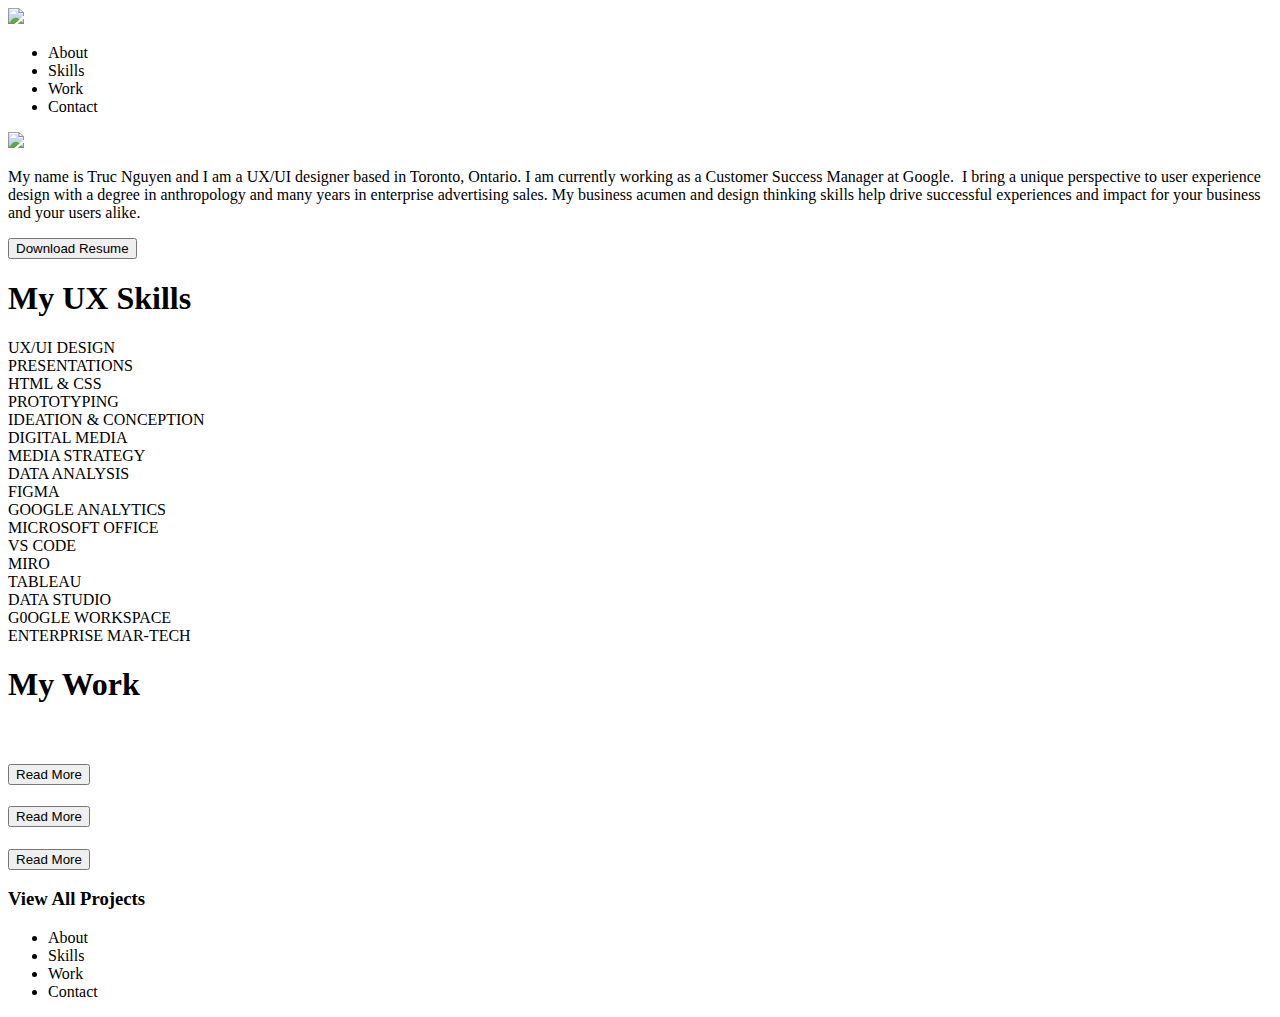
==== index.html @ 457abf6b "step 1-4" ====
<!DOCTYPE html>
<html>

<head>
    <title>About Me Page
    </title>
    <link href="../UX_UI_HW_18/css/style.css" rel="stylesheet" type="text/css">
    <link rel="preconnect" href="https://fonts.googleapis.com">
    <link rel="preconnect" href="https://fonts.gstatic.com" crossorigin>
    <link
        href="https://fonts.googleapis.com/css2?family=Playfair+Display:ital,wght@0,400;0,500;0,600;0,700;0,800;0,900;1,400;1,500;1,600;1,700;1,800;1,900&display=swap"
        rel="stylesheet">
    <link rel="preconnect" href="https://fonts.googleapis.com">
    <link rel="preconnect" href="https://fonts.gstatic.com" crossorigin>
    <link
        href="https://fonts.googleapis.com/css2?family=DM+Sans:ital,opsz,wght@0,9..40,100;0,9..40,200;0,9..40,300;0,9..40,400;0,9..40,500;0,9..40,600;0,9..40,700;0,9..40,800;0,9..40,900;0,9..40,1000;1,9..40,100;1,9..40,200;1,9..40,300;1,9..40,400;1,9..40,500;1,9..40,600;1,9..40,700;1,9..40,800;1,9..40,900;1,9..40,1000&display=swap"
        rel="stylesheet">
</head>

<body>
    <header class="Navigation">
        <div class="inline-block logo">
            <img class="logopic" src="../UX_UI_HW_17/Week 17/Mood Board/Vector 7.png">
        </div>
        <nav class="inline-block">
            <ul>
                <li class="inline-block"> About</li>
                <li class="inline-block"> Skills </li>
                <li class="inline-block"> Work </li>
                <li class="inline-block"> Contact </li>
            </ul>
        </nav>

    </header>
    <section class="heroImg">
        <div class="content">
            <img class="hero" src="../UX_UI_HW_17/Week 17/IMG_20180706_144711_190 (1) 1.png">
            <p> My name is Truc Nguyen and I am a UX/UI designer based in Toronto, Ontario. I am currently working as a
                Customer Success Manager at Google. 
                I bring a unique perspective to user experience design with a degree in anthropology and many years in
                enterprise advertising sales. My business acumen and design thinking skills help drive successful
                experiences and impact for your business and your users alike. 
            </p>
            <button>Download Resume</button>
        </div>
    </section>

    <section class="mySkills">
        <h1>My UX Skills</h1>
        <div class=outerDiv>
            <div class="flexContainer skills"> 
                <div class="skillChip">UX/UI DESIGN</div>
                <div class="skillChip">PRESENTATIONS</div>
                <div class="skillChip">HTML & CSS</div>
                <div class="skillChip">PROTOTYPING</div>
                <div class="skillChip">IDEATION & CONCEPTION</div>
                <div class="skillChip">DIGITAL MEDIA</div>
                <div class="skillChip">MEDIA STRATEGY</div>
                <div class="skillChip">DATA ANALYSIS</div>
            </div>
            <div class="flexContainer tools">
                <div class="skillChip">FIGMA</div>
                <div class="skillChip">GOOGLE ANALYTICS</div>
                <div class="skillChip">MICROSOFT OFFICE</div>
                <div class="skillChip">VS CODE</div>
                <div class="skillChip">MIRO</div>
                <div class="skillChip">TABLEAU</div>
                <div class="skillChip">DATA STUDIO</div>
                <div class="skillChip">G0OGLE WORKSPACE</div>
                <div class="skillChip">ENTERPRISE MAR-TECH</div>
            </div>
        </div>
    </section>
    <section class="myWork">
        <h1>My Work</h1>
        <div class="workGrid">
            <div><img src=""></div>
            <div>
                <h4></h4>
                <p></p>
                <button>Read More</button>
            </div>
            <div>
                <h4></h4>
                <p></p>
                <button>Read More</button>
            </div>
            <div>
                <h4></h4>
                <p></p>
                <button>Read More</button>
            </div>
        </div>
        <h3>View All Projects</h3>
    </section>
    <footer>
        <ul>
            <li class="inline-block"> About</li>
            <li class="inline-block"> Skills</li>
            <li class="inline-block"> Work</li>
            <li class="inline-block"> Contact</li>
        </ul>


    </footer>
</body>



</html>
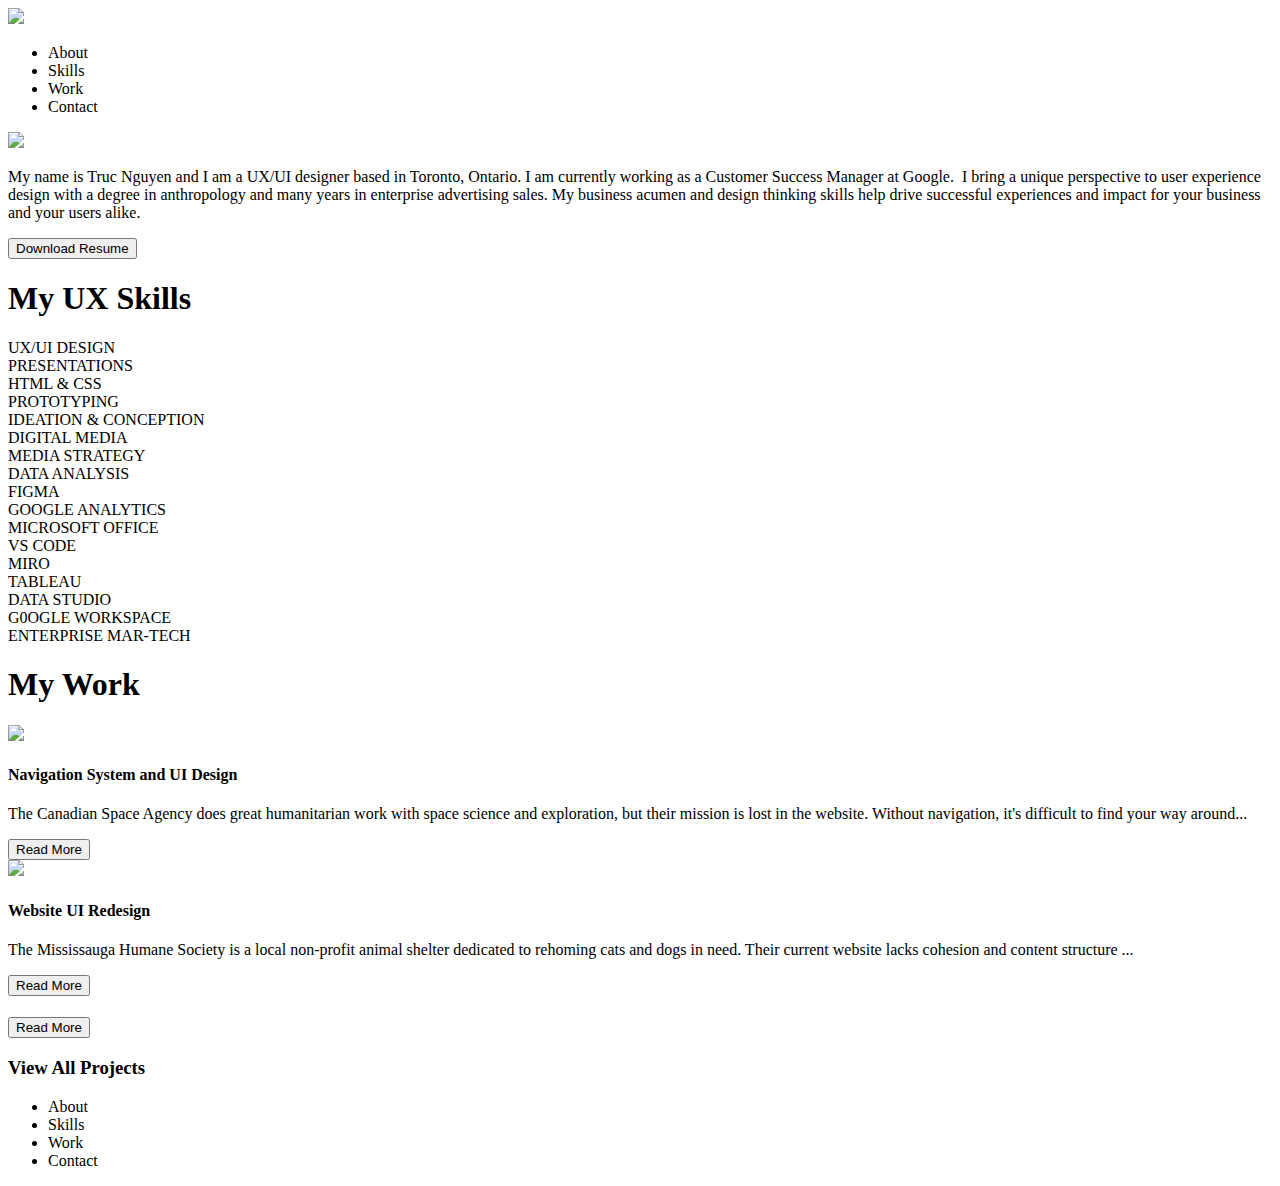
==== commit 46bae5c4: "My Work section" ====
--- a/index.html
+++ b/index.html
@@ -4,7 +4,7 @@
 <head>
     <title>About Me Page
     </title>
-    <link href="../UX_UI_HW_18/css/style.css" rel="stylesheet" type="text/css">
+    <link href="css/style.css" rel="stylesheet" type="text/css">
     <link rel="preconnect" href="https://fonts.googleapis.com">
     <link rel="preconnect" href="https://fonts.gstatic.com" crossorigin>
     <link
@@ -74,16 +74,17 @@
     <section class="myWork">
         <h1>My Work</h1>
         <div class="workGrid">
-            <div><img src=""></div>
+            <div class="csaImg"><img src="../UX_UI_HW_18/images/CSA Thumbnail.png"></div>
             <div>
-                <h4></h4>
-                <p></p>
-                <button>Read More</button>
+                <h4 class="csa">Navigation System and UI Design</h4>
+                <p class="csaP">The Canadian Space Agency does great humanitarian work with space science and exploration, but their mission is lost in the website. Without navigation, it's difficult to find your way around...</p>
+                <button class="CTA">Read More</button>
             </div>
+            <div class="gridImg2"><img src="../UX_UI_HW_18/images/MHS Thumbnail.png"></div>
             <div>
-                <h4></h4>
-                <p></p>
-                <button>Read More</button>
+                <h4 class="mhs">Website UI Redesign</h4>
+                <p class="mhsP">The Mississauga Humane Society is a local non-profit animal shelter dedicated to rehoming cats and dogs in need. Their current website lacks cohesion and content structure ...</p>
+                <button class="CTA2">Read More</button>
             </div>
             <div>
                 <h4></h4>
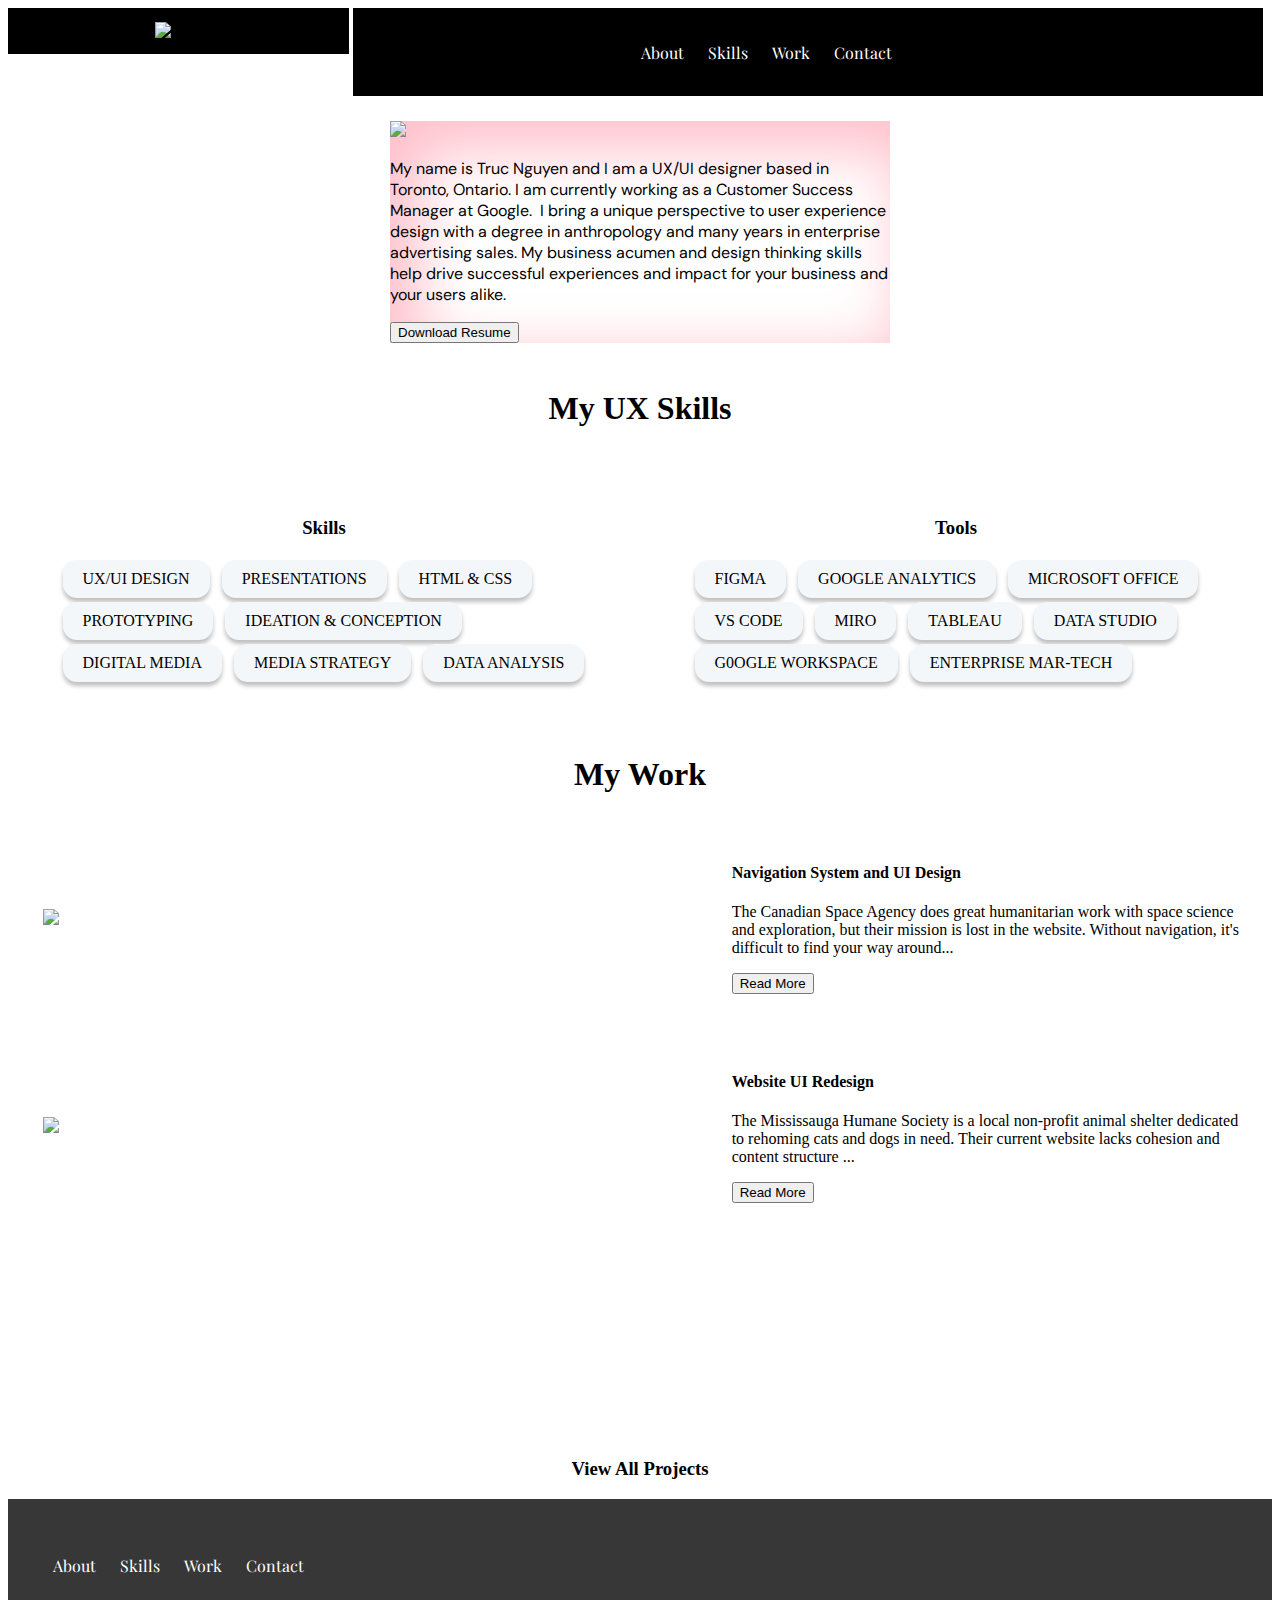
==== commit aa0f9170: "media query and last grid changes" ====
--- a/index.html
+++ b/index.html
@@ -15,6 +15,8 @@
     <link
         href="https://fonts.googleapis.com/css2?family=DM+Sans:ital,opsz,wght@0,9..40,100;0,9..40,200;0,9..40,300;0,9..40,400;0,9..40,500;0,9..40,600;0,9..40,700;0,9..40,800;0,9..40,900;0,9..40,1000;1,9..40,100;1,9..40,200;1,9..40,300;1,9..40,400;1,9..40,500;1,9..40,600;1,9..40,700;1,9..40,800;1,9..40,900;1,9..40,1000&display=swap"
         rel="stylesheet">
+    <meta name="viewport" content="width=device-width, initial-scale=1">
+
 </head>
 
 <body>
@@ -48,7 +50,9 @@
     <section class="mySkills">
         <h1>My UX Skills</h1>
         <div class=outerDiv>
-            <div class="flexContainer skills"> 
+            <div class="flexContainer"> 
+                <h3>Skills</h3>
+                <div>
                 <div class="skillChip">UX/UI DESIGN</div>
                 <div class="skillChip">PRESENTATIONS</div>
                 <div class="skillChip">HTML & CSS</div>
@@ -57,8 +61,11 @@
                 <div class="skillChip">DIGITAL MEDIA</div>
                 <div class="skillChip">MEDIA STRATEGY</div>
                 <div class="skillChip">DATA ANALYSIS</div>
+                </div>
             </div>
-            <div class="flexContainer tools">
+            <div class="flexContainer">
+                <h3>Tools</h3>
+                <div>
                 <div class="skillChip">FIGMA</div>
                 <div class="skillChip">GOOGLE ANALYTICS</div>
                 <div class="skillChip">MICROSOFT OFFICE</div>
@@ -68,6 +75,7 @@
                 <div class="skillChip">DATA STUDIO</div>
                 <div class="skillChip">G0OGLE WORKSPACE</div>
                 <div class="skillChip">ENTERPRISE MAR-TECH</div>
+                </div>
             </div>
         </div>
     </section>
@@ -75,22 +83,22 @@
         <h1>My Work</h1>
         <div class="workGrid">
             <div class="csaImg"><img src="../UX_UI_HW_18/images/CSA Thumbnail.png"></div>
-            <div>
-                <h4 class="csa">Navigation System and UI Design</h4>
-                <p class="csaP">The Canadian Space Agency does great humanitarian work with space science and exploration, but their mission is lost in the website. Without navigation, it's difficult to find your way around...</p>
-                <button class="CTA">Read More</button>
+            <div id="CSA">
+                <h4>Navigation System and UI Design</h4>
+                <p>The Canadian Space Agency does great humanitarian work with space science and exploration, but their mission is lost in the website. Without navigation, it's difficult to find your way around...</p>
+                <button>Read More</button>
             </div>
             <div class="gridImg2"><img src="../UX_UI_HW_18/images/MHS Thumbnail.png"></div>
-            <div>
-                <h4 class="mhs">Website UI Redesign</h4>
-                <p class="mhsP">The Mississauga Humane Society is a local non-profit animal shelter dedicated to rehoming cats and dogs in need. Their current website lacks cohesion and content structure ...</p>
-                <button class="CTA2">Read More</button>
+            <div id="mhs">
+                <h4>Website UI Redesign</h4>
+                <p>The Mississauga Humane Society is a local non-profit animal shelter dedicated to rehoming cats and dogs in need. Their current website lacks cohesion and content structure ...</p>
+                <button>Read More</button>
             </div>
-            <div>
+            <!-- <div>
                 <h4></h4>
                 <p></p>
                 <button>Read More</button>
-            </div>
+            </div> -->
         </div>
         <h3>View All Projects</h3>
     </section>
--- a/css/style.css
+++ b/css/style.css
@@ -0,0 +1,180 @@
+.inline-block {
+    display: inline-block;
+    vertical-align: top;
+    font-family: 'Playfair Display', serif;
+}
+
+.logo {
+    display: inline-block;
+    width: 25%;
+    padding: 1%;
+    text-align: center;
+    background-color: black;
+}
+
+.logopic {
+    display: inline-block;
+    width: 15%;
+}
+
+nav {
+    width: 70%;
+    padding: 1%;
+    height: fit-content;
+    background-color: black;
+    font-family: 'Playfair Display', serif;
+}
+
+ul {
+    width: 70%;
+    margin-left: auto;
+    color: white;
+}
+
+li {
+    margin: 0 auto;
+    padding: 5px 10px;
+}
+
+.heroImg {
+    height: 25%;
+    padding: 25px;
+}
+
+.hero {
+    height: 400px;
+}
+
+.content {
+    width: 500px;
+    margin: 0 auto;
+    font-family: 'DM Sans', sans-serif;
+    box-shadow: 20px 20px 60px 10px pink inset;
+}
+
+footer {
+    background-color: #373738;
+    padding: 25px;
+}
+
+footer>ul {
+    display: inline-block;
+    vertical-align: top;
+    padding: 10px;
+    color: white;
+    width: auto;
+    font-family: 'Playfair Display', serif;
+}
+
+/* UX UI HW 18 Starts here */
+
+h1 {
+    text-align: center;
+}
+
+h3 {
+    text-align: center;
+}
+
+.outerDiv {
+    display: flex;
+}
+
+.flexContainer {
+    display: flex;
+    flex-direction: row;
+    margin: 3%;
+    padding: 1%;
+    align-items: flex-start;
+    flex-wrap: wrap;
+    width: 50%;
+}
+
+.flexContainer>h3 {
+    text-align: center;
+    width: 100%;
+}
+
+.skillChip {
+    display: inline-block;
+    padding: 10px 20px;
+    margin: 2px 4px;
+    justify-content: center;
+    align-items: center;
+    border-radius: 14px;
+    background: #F4F7FA;
+    box-shadow: 0px 4px 4px 0px rgba(0, 0, 0, 0.25);
+}
+
+/* <!--  My UX Skills section coded using CSS flex --> */
+
+.workGrid {
+    display: grid;
+    grid-template-columns: 55% 1fr;
+    grid-template-rows: 1fr 1fr 1fr;
+    grid-template-areas:
+        "img csa"
+        "img2 mhs"
+        "img3 cs3";
+    align-items: center;
+    justify-content: center;
+}
+
+.csaImg {
+    grid-area: img;
+    margin: 5%;
+}
+
+.csaImg>img {
+    object-fit: cover;
+    width: 100%;
+    max-height: 100%;
+}
+
+.gridImg2 {
+    grid-area: img2;
+    margin: 5%;
+}
+
+.gridImg2>img {
+    object-fit: cover;
+    width: 100%;
+    max-height: 100%;
+}
+
+#CSA {
+    grid-area: csa;
+    margin: 5%;
+
+}
+
+#mhs {
+    grid-area: mhs;
+    margin: 5%;
+}
+
+
+/* <!-- My Work Section Constructed using CSS Grid --> */
+
+@media only screen and (max-width: 600px) {
+    .outerDiv {
+        flex-direction: column;
+    }
+    .flexContainer> * {
+        width: 100%;
+    }
+    .workGrid {
+        display: grid;
+        grid-template-columns: 1fr;
+        grid-template-rows: repeat (6, 1fr);
+        grid-template-areas:
+            "img" 
+            "csa"
+            "img2"
+            "mhs"
+            "img3" 
+            "cs3";
+        align-items: center;
+        justify-content: center;
+    }
+}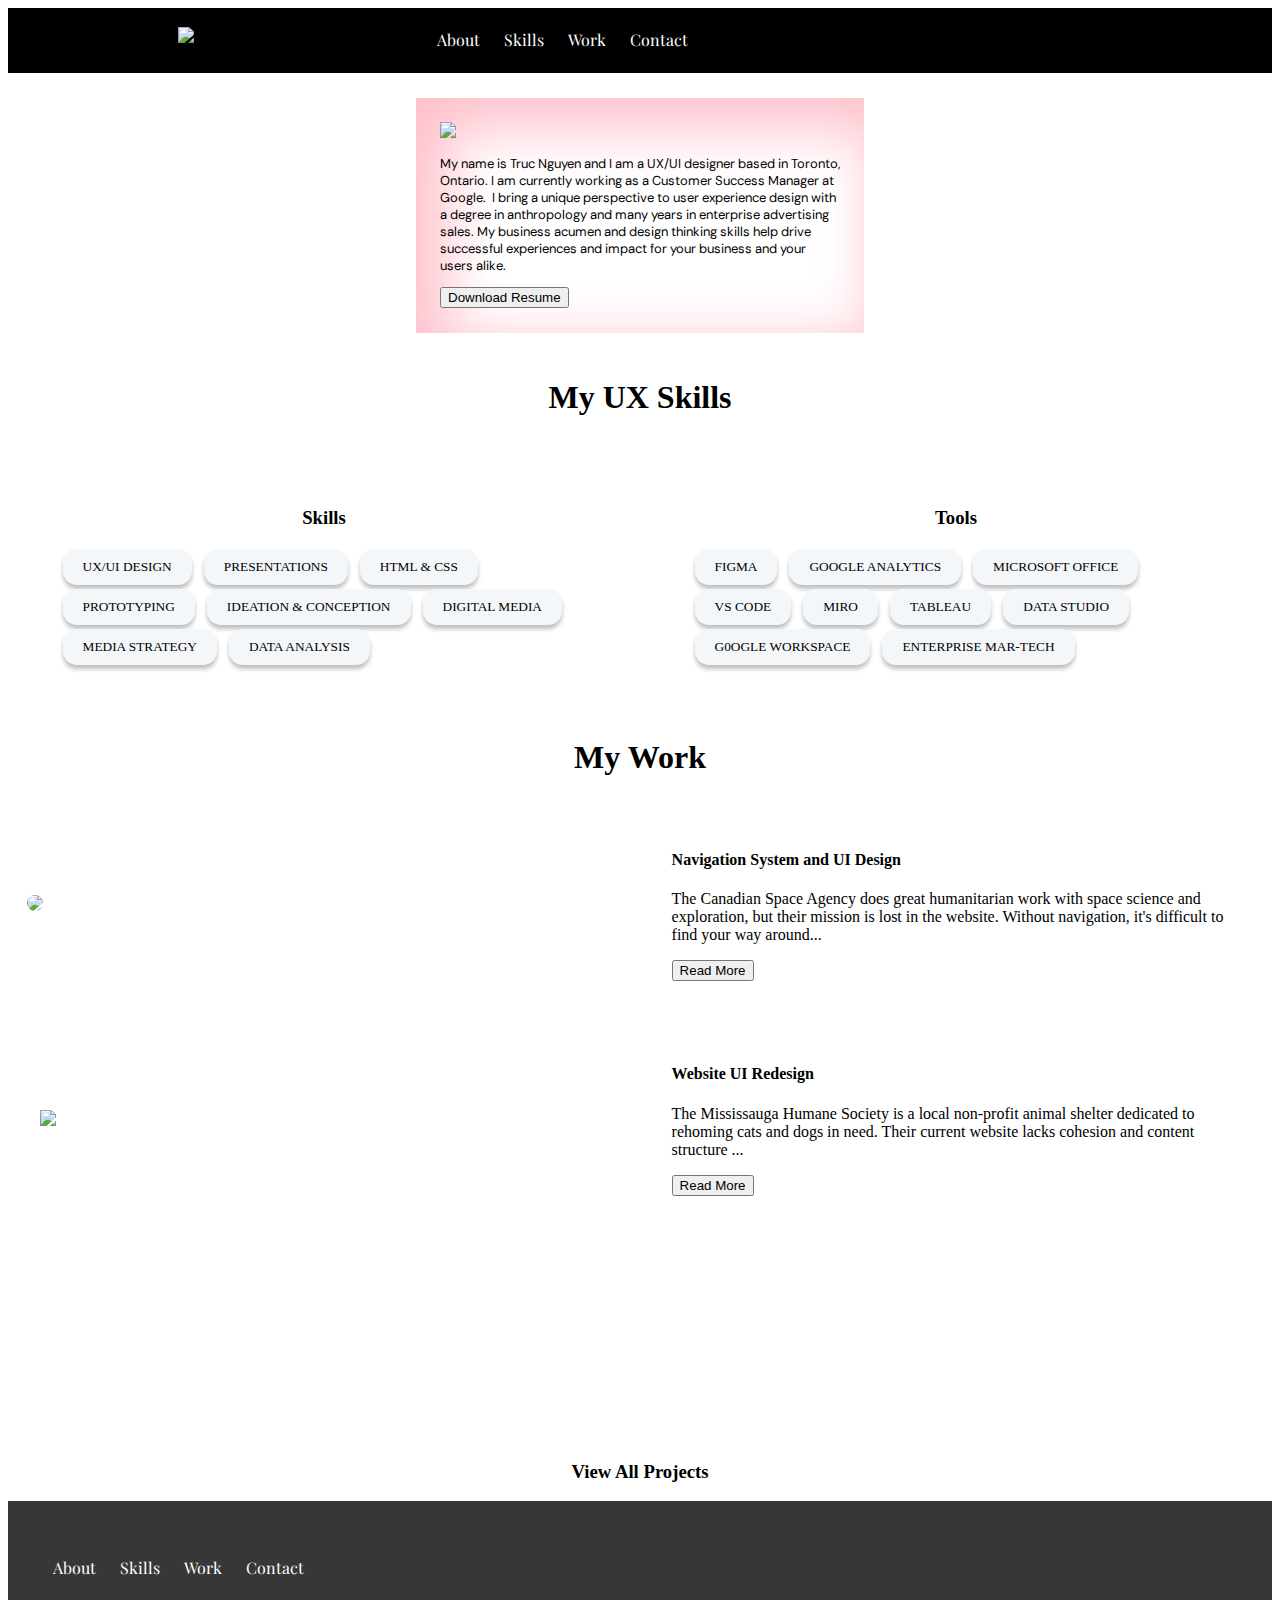
==== commit 03e8e769: "style updates" ====
--- a/index.html
+++ b/index.html
@@ -21,9 +21,7 @@
 
 <body>
     <header class="Navigation">
-        <div class="inline-block logo">
-            <img class="logopic" src="../UX_UI_HW_17/Week 17/Mood Board/Vector 7.png">
-        </div>
+        <div class="inline-block logo"> <img class="logopic" src="../UX_UI_HW_17/Week 17/Mood Board/Vector 7.png"> </div>
         <nav class="inline-block">
             <ul>
                 <li class="inline-block"> About</li>
--- a/css/style.css
+++ b/css/style.css
@@ -5,30 +5,31 @@
 }
 
 .logo {
-    display: inline-block;
-    width: 25%;
-    padding: 1%;
+    width: 30%;
     text-align: center;
     background-color: black;
+    height: 65px;
 }
 
 .logopic {
     display: inline-block;
-    width: 15%;
+    text-align: justify;
+    text-align: start;
+    width: 40px;
+    padding: 5%;
 }
 
 nav {
     width: 70%;
-    padding: 1%;
-    height: fit-content;
+    height:65px;
     background-color: black;
     font-family: 'Playfair Display', serif;
+    margin-left: -4px;
 }
 
 ul {
-    width: 70%;
-    margin-left: auto;
-    color: white;
+    width: auto;
+    color: white;    
 }
 
 li {
@@ -42,13 +43,15 @@
 }
 
 .hero {
-    height: 400px;
+    height: 300px;
 }
 
 .content {
-    width: 500px;
+    width: 400px;
+    padding: 2%;
     margin: 0 auto;
     font-family: 'DM Sans', sans-serif;
+    font-size: small;
     box-shadow: 20px 20px 60px 10px pink inset;
 }
 
@@ -102,6 +105,7 @@
     justify-content: center;
     align-items: center;
     border-radius: 14px;
+    font-size: smaller;
     background: #F4F7FA;
     box-shadow: 0px 4px 4px 0px rgba(0, 0, 0, 0.25);
 }
@@ -110,7 +114,7 @@
 
 .workGrid {
     display: grid;
-    grid-template-columns: 55% 1fr;
+    grid-template-columns: 50% 1fr;
     grid-template-rows: 1fr 1fr 1fr;
     grid-template-areas:
         "img csa"
@@ -122,18 +126,20 @@
 
 .csaImg {
     grid-area: img;
-    margin: 5%;
+    margin: 3%;
 }
 
 .csaImg>img {
     object-fit: cover;
     width: 100%;
     max-height: 100%;
+    border-radius: 14px;
 }
 
 .gridImg2 {
     grid-area: img2;
     margin: 5%;
+    border-radius: 14px;
 }
 
 .gridImg2>img {
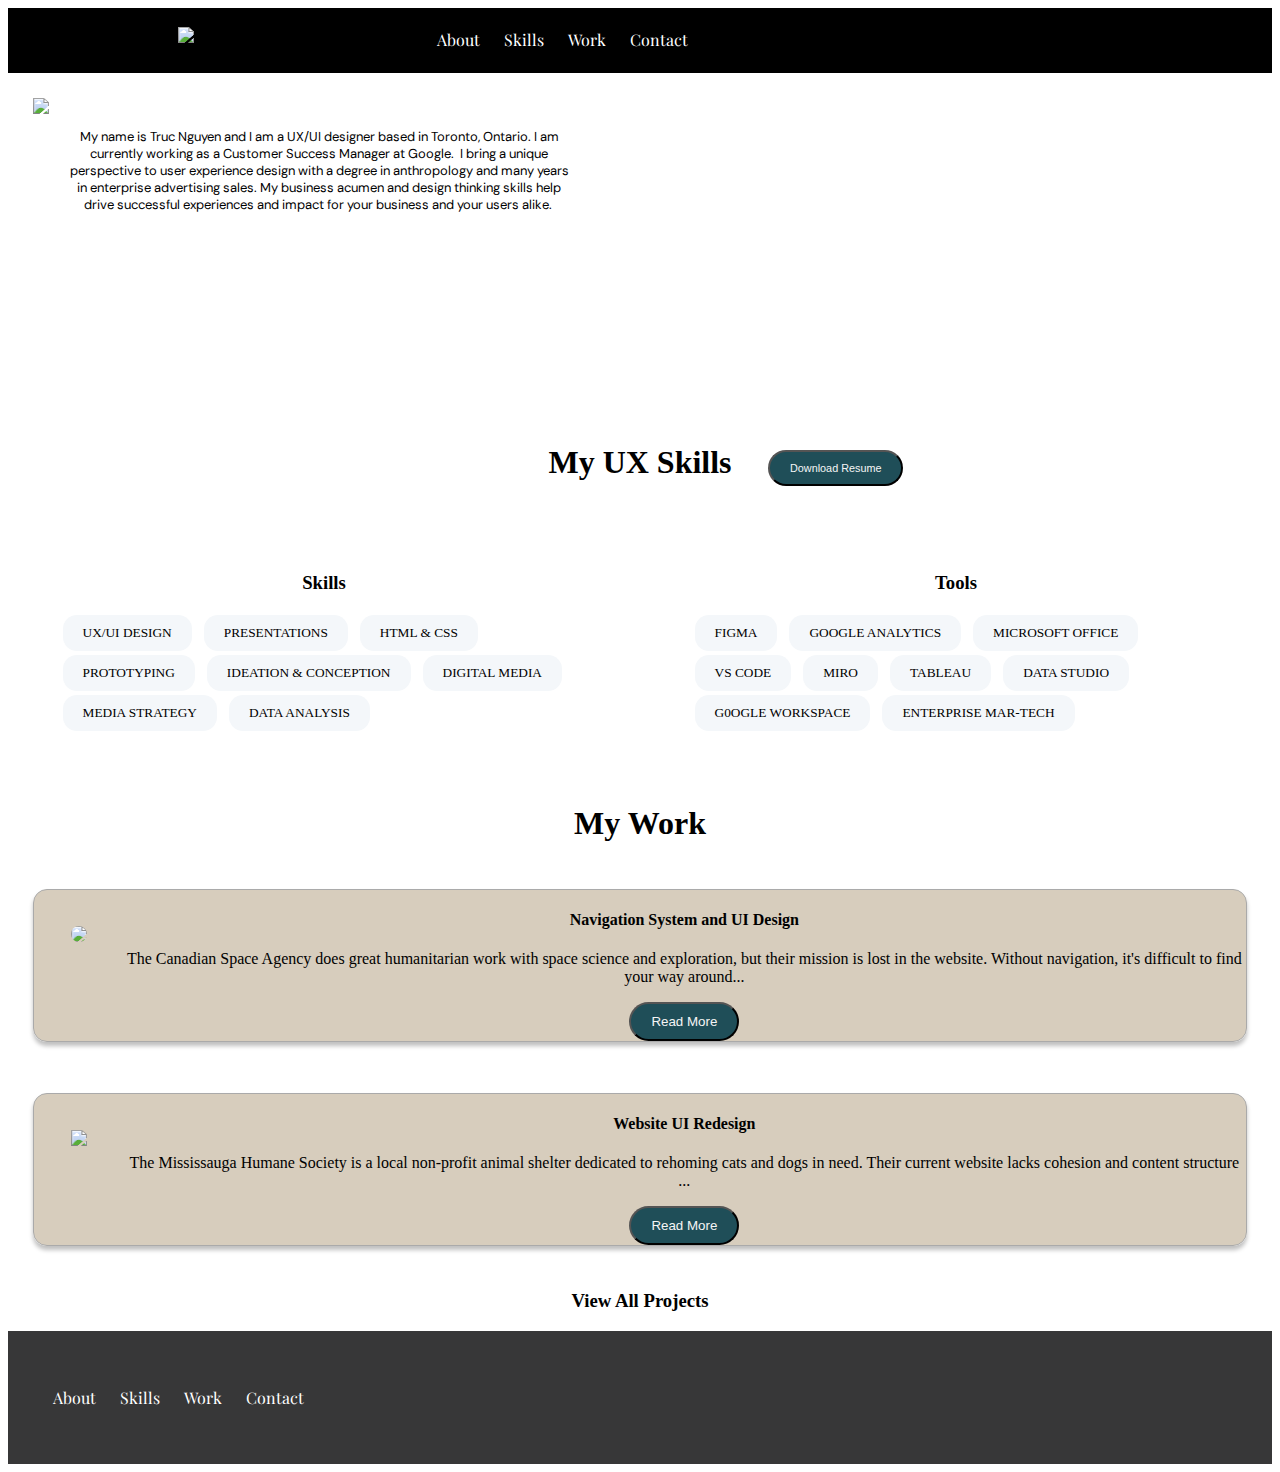
==== commit 2359ca20: "case study cards and more style" ====
--- a/index.html
+++ b/index.html
@@ -21,7 +21,8 @@
 
 <body>
     <header class="Navigation">
-        <div class="inline-block logo"> <img class="logopic" src="../UX_UI_HW_17/Week 17/Mood Board/Vector 7.png"> </div>
+        <div class="inline-block logo"> <img class="logopic" src="../UX_UI_HW_17/Week 17/Mood Board/Vector 7.png">
+        </div>
         <nav class="inline-block">
             <ul>
                 <li class="inline-block"> About</li>
@@ -48,31 +49,31 @@
     <section class="mySkills">
         <h1>My UX Skills</h1>
         <div class=outerDiv>
-            <div class="flexContainer"> 
+            <div class="flexContainer">
                 <h3>Skills</h3>
                 <div>
-                <div class="skillChip">UX/UI DESIGN</div>
-                <div class="skillChip">PRESENTATIONS</div>
-                <div class="skillChip">HTML & CSS</div>
-                <div class="skillChip">PROTOTYPING</div>
-                <div class="skillChip">IDEATION & CONCEPTION</div>
-                <div class="skillChip">DIGITAL MEDIA</div>
-                <div class="skillChip">MEDIA STRATEGY</div>
-                <div class="skillChip">DATA ANALYSIS</div>
+                    <div class="skillChip">UX/UI DESIGN</div>
+                    <div class="skillChip">PRESENTATIONS</div>
+                    <div class="skillChip">HTML & CSS</div>
+                    <div class="skillChip">PROTOTYPING</div>
+                    <div class="skillChip">IDEATION & CONCEPTION</div>
+                    <div class="skillChip">DIGITAL MEDIA</div>
+                    <div class="skillChip">MEDIA STRATEGY</div>
+                    <div class="skillChip">DATA ANALYSIS</div>
                 </div>
             </div>
             <div class="flexContainer">
                 <h3>Tools</h3>
                 <div>
-                <div class="skillChip">FIGMA</div>
-                <div class="skillChip">GOOGLE ANALYTICS</div>
-                <div class="skillChip">MICROSOFT OFFICE</div>
-                <div class="skillChip">VS CODE</div>
-                <div class="skillChip">MIRO</div>
-                <div class="skillChip">TABLEAU</div>
-                <div class="skillChip">DATA STUDIO</div>
-                <div class="skillChip">G0OGLE WORKSPACE</div>
-                <div class="skillChip">ENTERPRISE MAR-TECH</div>
+                    <div class="skillChip">FIGMA</div>
+                    <div class="skillChip">GOOGLE ANALYTICS</div>
+                    <div class="skillChip">MICROSOFT OFFICE</div>
+                    <div class="skillChip">VS CODE</div>
+                    <div class="skillChip">MIRO</div>
+                    <div class="skillChip">TABLEAU</div>
+                    <div class="skillChip">DATA STUDIO</div>
+                    <div class="skillChip">G0OGLE WORKSPACE</div>
+                    <div class="skillChip">ENTERPRISE MAR-TECH</div>
                 </div>
             </div>
         </div>
@@ -80,17 +81,24 @@
     <section class="myWork">
         <h1>My Work</h1>
         <div class="workGrid">
-            <div class="csaImg"><img src="../UX_UI_HW_18/images/CSA Thumbnail.png"></div>
-            <div id="CSA">
-                <h4>Navigation System and UI Design</h4>
-                <p>The Canadian Space Agency does great humanitarian work with space science and exploration, but their mission is lost in the website. Without navigation, it's difficult to find your way around...</p>
-                <button>Read More</button>
+            <div class="card1">
+                <div class="csaImg"><img src="../UX_UI_HW_18/images/CSA Thumbnail.png"></div>
+                <div id="CSA">
+                    <h4>Navigation System and UI Design</h4>
+                    <p>The Canadian Space Agency does great humanitarian work with space science and exploration, but
+                        their mission is lost in the website. Without navigation, it's difficult to find your way
+                        around...</p>
+                    <button>Read More</button>
+                </div>
             </div>
-            <div class="gridImg2"><img src="../UX_UI_HW_18/images/MHS Thumbnail.png"></div>
-            <div id="mhs">
-                <h4>Website UI Redesign</h4>
-                <p>The Mississauga Humane Society is a local non-profit animal shelter dedicated to rehoming cats and dogs in need. Their current website lacks cohesion and content structure ...</p>
-                <button>Read More</button>
+            <div class="card2">
+                <div class="gridImg2"><img src="../UX_UI_HW_18/images/MHS Thumbnail.png"></div>
+                <div id="mhs">
+                    <h4>Website UI Redesign</h4>
+                    <p>The Mississauga Humane Society is a local non-profit animal shelter dedicated to rehoming cats
+                        and dogs in need. Their current website lacks cohesion and content structure ...</p>
+                    <button>Read More</button>
+                </div>
             </div>
             <!-- <div>
                 <h4></h4>
--- a/css/style.css
+++ b/css/style.css
@@ -1,3 +1,6 @@
+.body {
+
+}
 .inline-block {
     display: inline-block;
     vertical-align: top;
@@ -21,7 +24,7 @@
 
 nav {
     width: 70%;
-    height:65px;
+    height: 65px;
     background-color: black;
     font-family: 'Playfair Display', serif;
     margin-left: -4px;
@@ -29,7 +32,7 @@
 
 ul {
     width: auto;
-    color: white;    
+    color: white;
 }
 
 li {
@@ -40,19 +43,48 @@
 .heroImg {
     height: 25%;
     padding: 25px;
+    text-align: center;
 }
 
 .hero {
     height: 300px;
+    object-fit: cover;
 }
 
 .content {
-    width: 400px;
+    display: flex;
+    flex-direction: row;
+    /* width: fit-content;
     padding: 2%;
-    margin: 0 auto;
+    margin: 0 auto; */
     font-family: 'DM Sans', sans-serif;
     font-size: small;
-    box-shadow: 20px 20px 60px 10px pink inset;
+    /* box-shadow: 20px 20px 60px 5px pink; */
+}
+
+.content>p {
+    margin: 20px 10px;
+    padding: 10px;
+    position: relative;
+    width: 500px;
+
+}
+
+.content>button {
+    height: fit-content;
+    position: absolute;
+    top: 50%;
+    left: 60%;
+}
+
+button {
+    border-radius: 50px;
+    background: var(--Portfolio-Teal, #1F4E58);
+    color: whitesmoke;
+    padding: 10px 20px;
+    justify-content: center;
+    align-items: center;
+    font-size: smaller;
 }
 
 footer {
@@ -107,25 +139,44 @@
     border-radius: 14px;
     font-size: smaller;
     background: #F4F7FA;
-    box-shadow: 0px 4px 4px 0px rgba(0, 0, 0, 0.25);
 }
 
 /* <!--  My UX Skills section coded using CSS flex --> */
 
 .workGrid {
     display: grid;
-    grid-template-columns: 50% 1fr;
-    grid-template-rows: 1fr 1fr 1fr;
+    grid-template-columns: 1fr 1fr;
+    grid-template-rows: 1fr 1fr;
     grid-template-areas:
-        "img csa"
-        "img2 mhs"
-        "img3 cs3";
+        "cs1 cs1"
+        "cs2 cs2";
     align-items: center;
-    justify-content: center;
-}
+    text-align: center;
+    font-size: medium;
+}
+
+.card1 {
+    border-radius: 14px;
+    border: 1px solid #AAA;
+    background: rgba(139, 112, 65, 0.35);
+    box-shadow: 0px 4px 4px 0px rgba(0, 0, 0, 0.25);
+    margin: 2%;
+    grid-area: cs1;
+    display: flex;
+}
+
+.card2 {
+    border-radius: 14px;
+    border: 1px solid #AAA;
+    background: rgba(139, 112, 65, 0.35);
+    box-shadow: 0px 4px 4px 0px rgba(0, 0, 0, 0.25);
+    margin: 2%;
+    grid-area: cs2;
+    display:flex
+}
+
 
 .csaImg {
-    grid-area: img;
     margin: 3%;
 }
 
@@ -137,8 +188,8 @@
 }
 
 .gridImg2 {
-    grid-area: img2;
-    margin: 5%;
+    object-fit: cover;
+    margin: 3%;
     border-radius: 14px;
 }
 
@@ -148,17 +199,32 @@
     max-height: 100%;
 }
 
-#CSA {
+/* #CSA {
     grid-area: csa;
-    margin: 5%;
+    margin: 20px;
 
 }
 
 #mhs {
     grid-area: mhs;
-    margin: 5%;
-}
-
+    margin: 20px;
+} */
+
+/* Style for Cards if using divs to create cards for case study */
+
+/* .card1 {
+    border-radius: 14px;
+    border: 1px solid #AAA;
+    background: rgba(139, 112, 65, 0.35);
+    box-shadow: 0px 4px 4px 0px rgba(0, 0, 0, 0.25);
+}
+
+.card2 {
+    border-radius: 14px;
+    border: 1px solid #AAA;
+    background: rgba(139, 112, 65, 0.35);
+    box-shadow: 0px 4px 4px 0px rgba(0, 0, 0, 0.25);
+} */
 
 /* <!-- My Work Section Constructed using CSS Grid --> */
 
@@ -166,21 +232,37 @@
     .outerDiv {
         flex-direction: column;
     }
-    .flexContainer> * {
+
+    .flexContainer>* {
         width: 100%;
     }
-    .workGrid {
+
+    .workGrid{    
         display: grid;
         grid-template-columns: 1fr;
-        grid-template-rows: repeat (6, 1fr);
+        grid-template-rows: repeat (2, 1fr);
         grid-template-areas:
-            "img" 
-            "csa"
-            "img2"
-            "mhs"
-            "img3" 
-            "cs3";
+            "cs1"
+            "cs2";
         align-items: center;
         justify-content: center;
+    } 
+
+    .content>button {
+        position: inherit;
+    }
+    .card1 {
+        display:block;
+        text-align: center;
+    }
+    .card2 {
+        display: block;
+        text-align: center;
+    }
+    .content {
+        flex-direction: column;
+    }
+    .content>p {
+        width: 90%;
     }
 }